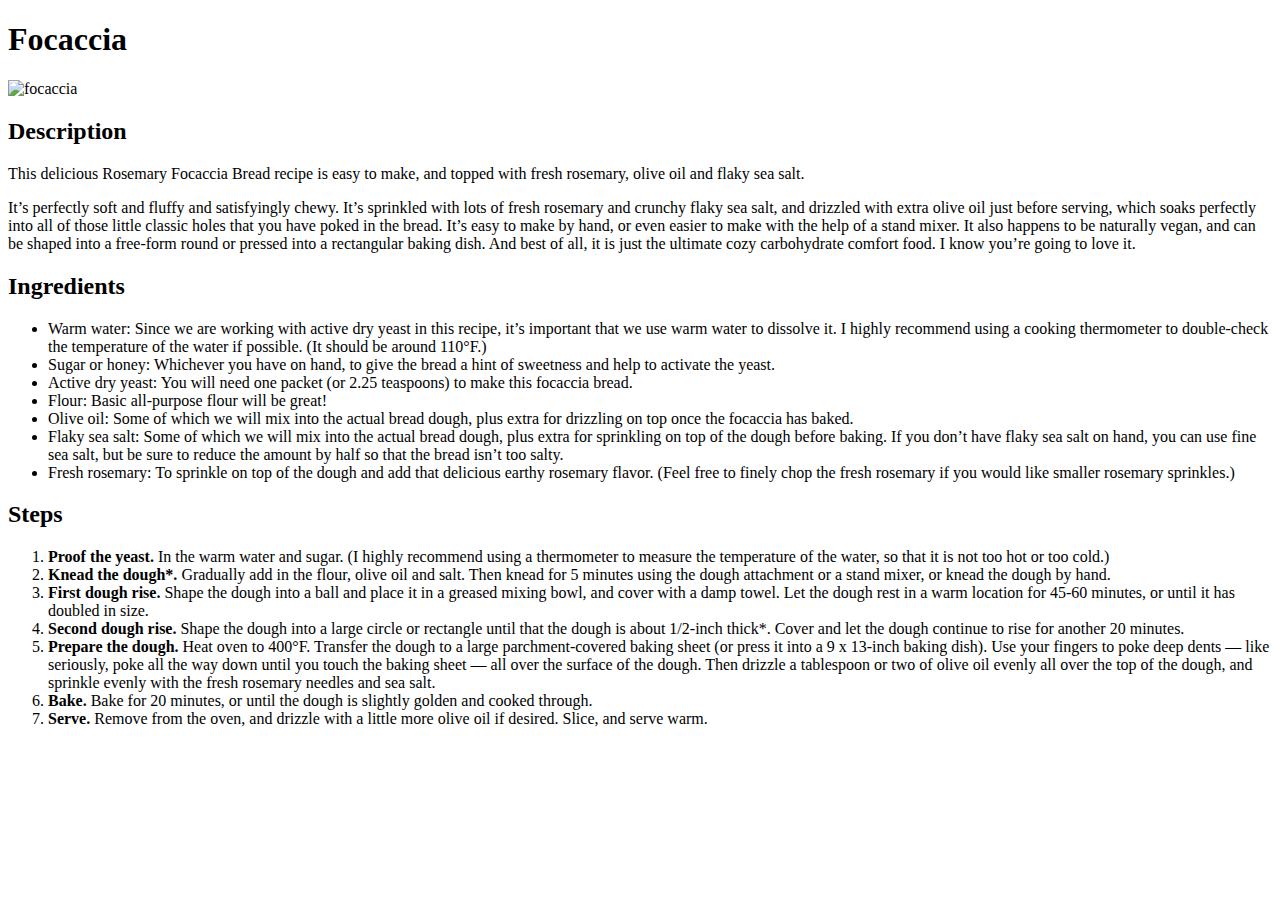
==== recipes/focaccia.html @ 4bf0c63a "remove .DS_Store files" ====
<!DOCTYPE html>
<html lang="en">
<head>
    <meta charset="UTF-8">
    <meta http-equiv="X-UA-Compatible" content="IE=edge">
    <meta name="viewport" content="width=device-width, initial-scale=1.0">
    <title>Focaccia</title>
</head>
<body>
    <h1>Focaccia</h1>
    <img src="../images/focaccia.jpeg" alt="focaccia" width="300"/>
    <h2>Description</h2>
    <p>This delicious Rosemary Focaccia Bread recipe is easy to make, and topped with fresh rosemary, olive oil and flaky sea salt.</p>
    <p>It’s perfectly soft and fluffy and satisfyingly chewy. It’s sprinkled with lots of fresh rosemary and crunchy flaky sea salt, and drizzled with extra olive oil just before serving, which soaks perfectly into all of those little classic holes that you have poked in the bread. It’s easy to make by hand, or even easier to make with the help of a stand mixer. It also happens to be naturally vegan, and can be shaped into a free-form round or pressed into a rectangular baking dish. And best of all, it is just the ultimate cozy carbohydrate comfort food. I know you’re going to love it.</p>

    <h2>Ingredients</h2>
    <ul>
        <li>Warm water: Since we are working with active dry yeast in this recipe, it’s important that we use warm water to dissolve it. I highly recommend using a cooking thermometer to double-check the temperature of the water if possible. (It should be around 110°F.)</li>
        <li>Sugar or honey: Whichever you have on hand, to give the bread a hint of sweetness and help to activate the yeast.</li>
        <li>Active dry yeast: You will need one packet (or 2.25 teaspoons) to make this focaccia bread.</li>
        <li>Flour: Basic all-purpose flour will be great!</li>
        <li>Olive oil: Some of which we will mix into the actual bread dough, plus extra for drizzling on top once the focaccia has baked.</li>
        <li>Flaky sea salt: Some of which we will mix into the actual bread dough, plus extra for sprinkling on top of the dough before baking. If you don’t have flaky sea salt on hand, you can use fine sea salt, but be sure to reduce the amount by half so that the bread isn’t too salty.</li>
        <li>Fresh rosemary: To sprinkle on top of the dough and add that delicious earthy rosemary flavor. (Feel free to finely chop the fresh rosemary if you would like smaller rosemary sprinkles.)</li>
    </ul>
    <h2>Steps</h2>
    <ol>
        <li><strong>Proof the yeast.</strong> In the warm water and sugar. (I highly recommend using a thermometer to measure the temperature of the water, so that it is not too hot or too cold.)</li>
        <li><strong>Knead the dough*.</strong> Gradually add in the flour, olive oil and salt. Then knead for 5 minutes using the dough attachment or a stand mixer, or knead the dough by hand.</li>
        <li><strong>First dough rise.</strong> Shape the dough into a ball and place it in a greased mixing bowl, and cover with a damp towel. Let the dough rest in a warm location for 45-60 minutes, or until it has doubled in size.</li>
        <li><strong>Second dough rise.</strong>  Shape the dough into a large circle or rectangle until that the dough is about 1/2-inch thick*. Cover and let the dough continue to rise for another 20 minutes.</li>
        <li><strong>Prepare the dough.</strong> Heat oven to 400°F. Transfer the dough to a large parchment-covered baking sheet (or press it into a 9 x 13-inch baking dish). Use your fingers to poke deep dents — like seriously, poke all the way down until you touch the baking sheet — all over the surface of the dough. Then drizzle a tablespoon or two of olive oil evenly all over the top of the dough, and sprinkle evenly with the fresh rosemary needles and sea salt.</li>
        <li><strong>Bake.</strong> Bake for 20 minutes, or until the dough is slightly golden and cooked through.</li>
        <li><strong>Serve.</strong> Remove from the oven, and drizzle with a little more olive oil if desired. Slice, and serve warm.</li>
    </ol>
</body>
</html>
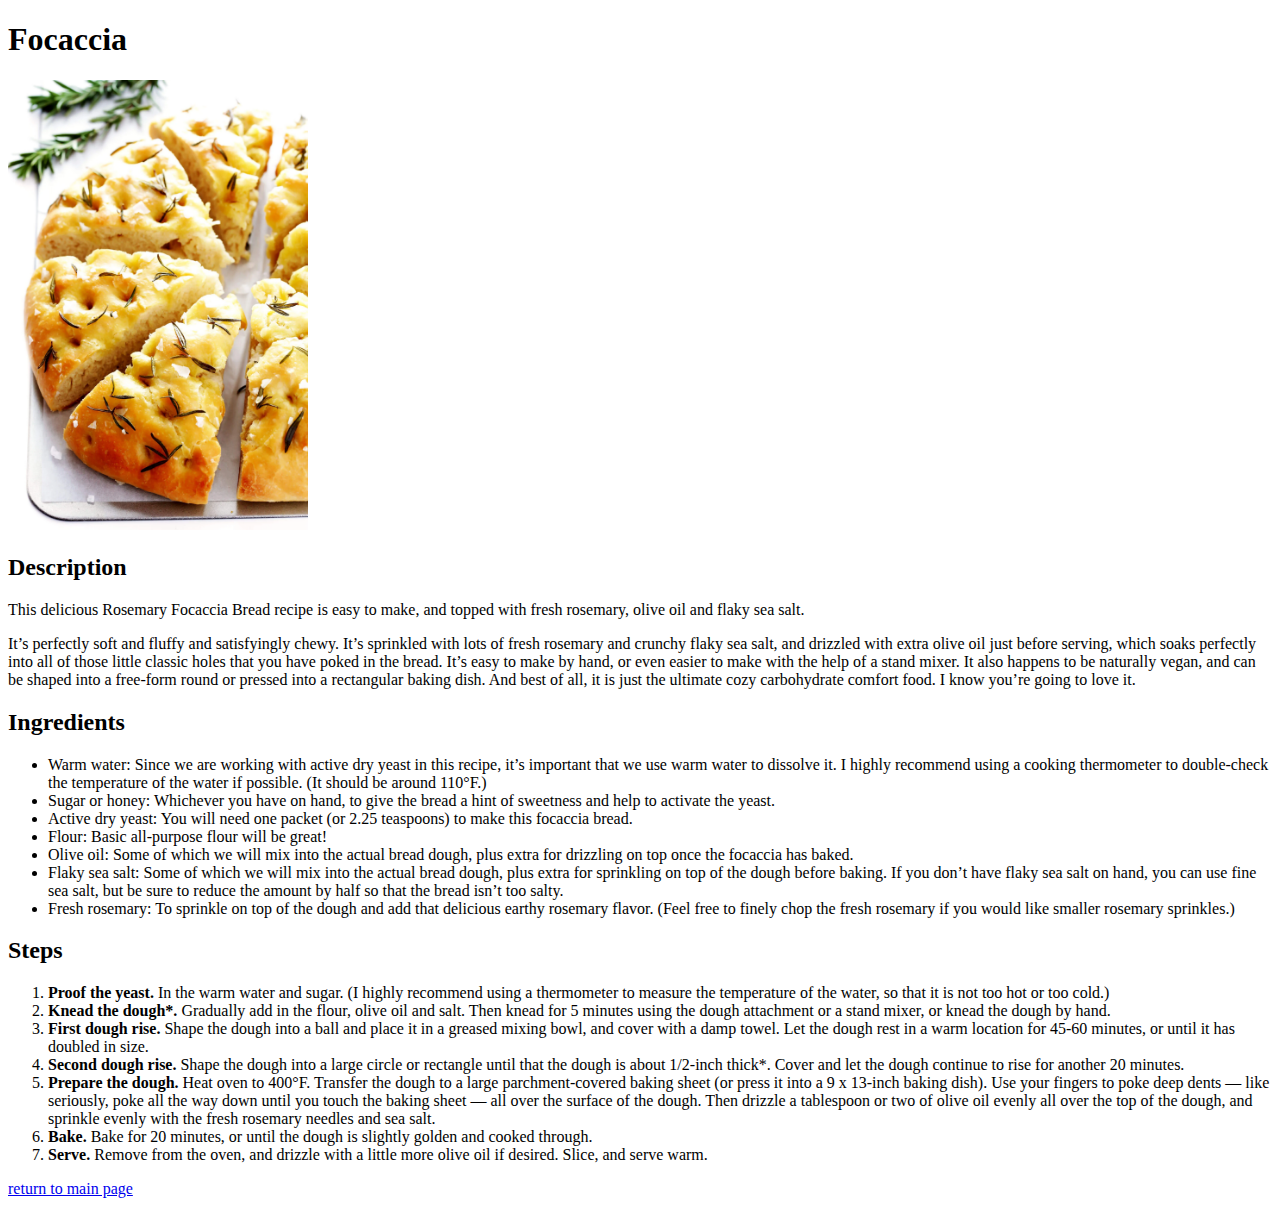
==== commit 63a746c0: "Updating images for pizza and focaccia" ====
--- a/recipes/focaccia.html
+++ b/recipes/focaccia.html
@@ -33,5 +33,6 @@
         <li><strong>Bake.</strong> Bake for 20 minutes, or until the dough is slightly golden and cooked through.</li>
         <li><strong>Serve.</strong> Remove from the oven, and drizzle with a little more olive oil if desired. Slice, and serve warm.</li>
     </ol>
+    <a href="..//index.html">return to main page</a>
 </body>
 </html>